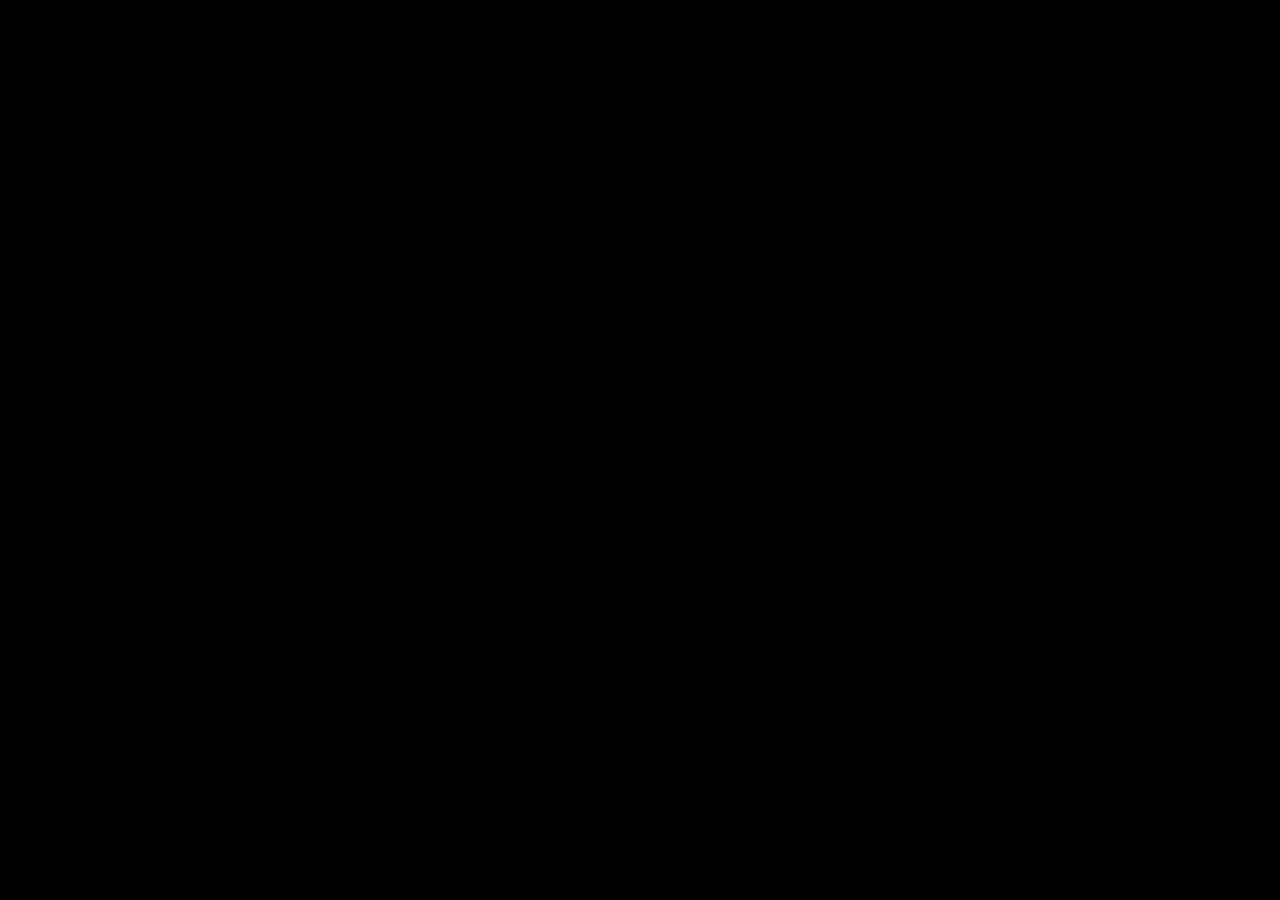
==== instagran.html @ fb572b15 "atualização projeto redes socias" ====
<!DOCTYPE html>
<html lang="pt-br">
<head>
    <meta charset="UTF-8">
    <meta name="viewport" content="width=device-width, initial-scale=1.0">
    <title>instagran</title>
    <style>
        * {
            margin: 0px;
            padding: 0px;
        }

        body {
            background: black url(/imagens/);
        }
    </style>
</head>
<body>
    
</body>
</html>
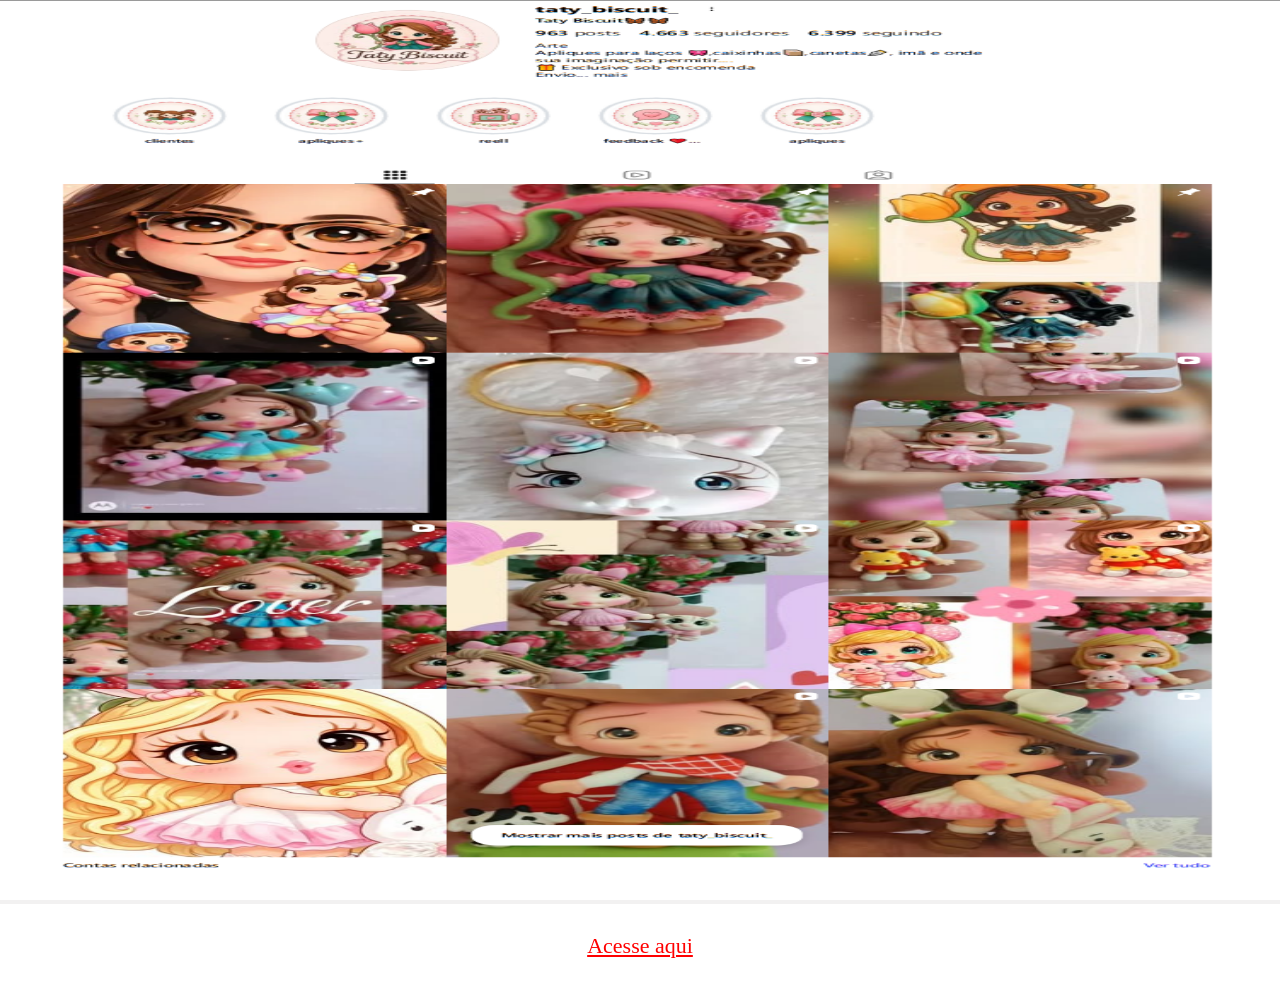
==== commit 9202ceb3: "salvando redes socias" ====
--- a/instagran.html
+++ b/instagran.html
@@ -11,11 +11,31 @@
         }
 
         body {
-            background: black url(/imagens/);
+            background: rgb(242, 241, 241);
+        }
+        img {
+            width: 100vw;
+            height: 100vh;
+        }
+        ::-webkit-scrollbar{
+            width: 0px;
+            height: 0px;
+        }
+        a {
+            display: block;
+            background: white;
+            text-align: center;
+            color: red;
+            height: 50px;
+            padding-top: 29px;
+            font-size: 22px;
+
         }
     </style>
 </head>
 <body>
+    <img src="/imagens/taty-insta.png" alt="instagran">
+    <a href="https://www.instagram.com/taty_biscuit_/" target="_blank">Acesse aqui</a>
     
 </body>
 </html>
